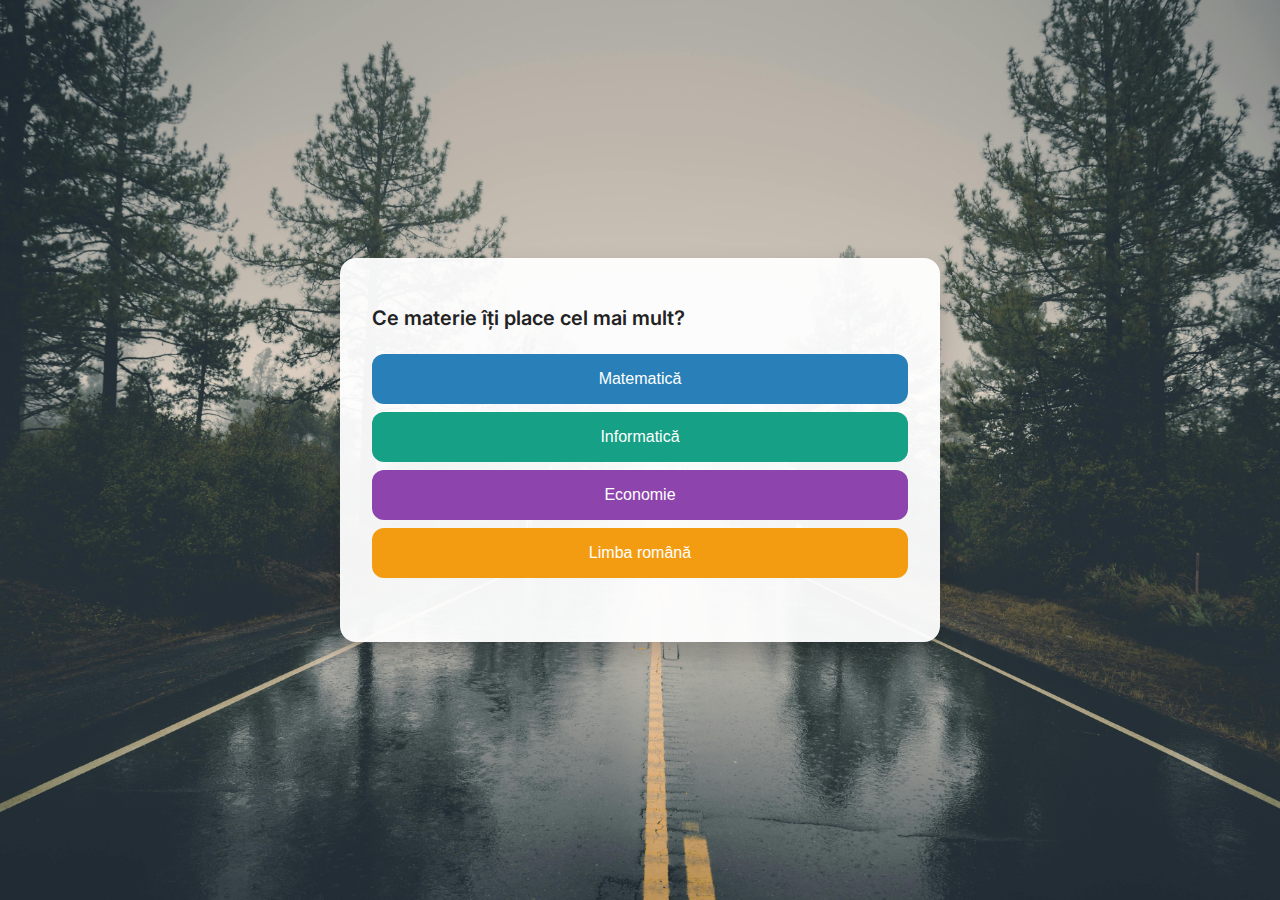
==== index.html @ ca8962f0 "f" ====
<!DOCTYPE html>
<html lang="ro">

<head>
    <meta charset="UTF-8">
    <meta name="viewport" content="width=device-width, initial-scale=1.0">
    <title>Chestionar - Specialități</title>
    <link href="https://fonts.googleapis.com/css2?family=Inter:wght@400;600;800&display=swap" rel="stylesheet">
    <style>
        * {
            box-sizing: border-box;
        }

        body {
            margin: 0;
            font-family: 'Inter', sans-serif;
            background: url('road.jpg') no-repeat center center fixed;
            background-size: cover;
            display: flex;
            align-items: center;
            justify-content: center;
            min-height: 100vh;
            padding: 1rem;
        }

        .card {
            background: rgba(255, 255, 255, 0.95);
            padding: 2rem;
            border-radius: 16px;
            max-width: 600px;
            width: 100%;
            box-shadow: 0 12px 24px rgba(0, 0, 0, 0.2);
            animation: fadeIn 0.6s ease;
        }

        @keyframes fadeIn {
            from {
                opacity: 0;
                transform: translateY(20px);
            }

            to {
                opacity: 1;
                transform: translateY(0);
            }
        }

        h2 {
            margin-bottom: 1.5rem;
            font-weight: 600;
            font-size: 1.25rem;
            color: #222;
        }

        .options button,
        .retry-btn {
            display: block;
            width: 100%;
            margin: 0.5rem 0;
            padding: 1rem;
            border: none;
            border-radius: 12px;
            color: white;
            cursor: pointer;
            font-size: 1rem;
            transition: transform 0.2s;
        }

        .options button:hover,
        .retry-btn:hover {
            transform: scale(1.02);
        }

        .retry-btn {
            background-color: #222;
        }

        .result {
            font-size: 1.4rem;
            font-weight: 600;
            text-align: center;
            margin-top: 2rem;
            color: #1a1a1a;
        }

        .result strong {
            color: #0070f3;
        }

        .gif {
            display: block;
            margin: 1rem auto;
            max-width: 100%;
            border-radius: 12px;
        }

        .link {
            text-align: center;
            margin-top: 1rem;
            font-size: 1rem;
        }

        .link a {
            color: #0070f3;
            text-decoration: none;
            font-weight: 600;
        }

        @media (max-width: 480px) {
            .card {
                padding: 1.2rem;
                border-radius: 12px;
            }

            h2 {
                font-size: 1.1rem;
            }

            .options button,
            .retry-btn {
                font-size: 0.95rem;
                padding: 0.8rem;
            }

            .result {
                font-size: 1.2rem;
            }

            .link {
                font-size: 0.95rem;
            }
        }
    </style>
</head>

<body>
    <div class="card">
        <div id="quiz">
            <h2 id="question">Întrebarea va apărea aici</h2>
            <div class="options" id="options"></div>
        </div>
        <div id="result" class="result"></div>
    </div>

    <script>
        const questions = [
            { q: "Ce materie îți place cel mai mult?", o: ["Matematică", "Informatică", "Economie", "Limba română"] },
            { q: "Cum preferi să lucrezi?", o: ["Rezolv probleme logice", "Scriu cod și testez", "Organizez documente sau finanțe", "Comunic cu oameni"] },
            { q: "Ce activitate te atrage cel mai mult?", o: ["Creez aplicații web", "Configurez rețele sau device-uri", "Lucrez cu facturi și registre", "Colaborez și scriu documente"] },
            { q: "Ce profil ți se potrivește?", o: ["Real", "Umanist", "Încă nu știu"] },
            { q: "Ai vrea un program mai scurt de 2-3 ani?", o: ["Da", "Nu", "Depinde", "Nu contează"] },
            { q: "Cum vezi viitorul profesional?", o: ["Programator", "Tehnician rețele", "Contabil", "Secretar", "Freelancer în IT", "Altceva / Nu știu încă"] },
            { q: "Ce te motivează cel mai mult?", o: ["Să creez ceva util", "Să rezolv probleme practice", "Să gestionez informații", "Să ajut și să comunic"] },
            { q: "Cât de mult îți place să lucrezi la PC?", o: ["Tot timpul", "Mult", "Doar când e nevoie", "Puțin"] },
            { q: "Cât de importantă este limba engleză pentru viitorul tău profesional?", o: ["Foarte importantă", "O folosesc ocazional", "Încă învăț", "Nu prea contează"] }
        ];

        const specialties = [
            "Programarea și testarea produselor program",
            "Dezvoltarea aplicațiilor web",
            "Rețele de calculatoare",
            "Rețele de calculatoare (instruire Dual)",
            "Contabilitate",
            "Servicii administrative și de secretariat",
            "Operator suport tehnic / introducere date"
        ];

        const descriptions = [
            "Înveți să creezi, testezi și menții aplicații software. Este ideal pentru viitorii programatori.",
            "Te specializezi în dezvoltarea și întreținerea site-urilor web moderne și aplicațiilor online.",
            "Dobândești cunoștințe în configurarea și administrarea rețelelor de calculatoare.",
            "Program intensiv cu practică reală în domeniul rețelelor, oferind experiență directă în companii.",
            "Îți formezi abilități în gestiunea contabilă, financiară și economică a unei companii.",
            "Înveți tehnici administrative, redactare documente și utilizare a software-urilor de birou.",
            "Te pregătești pentru a oferi suport IT și a lucra cu baze de date și introducere de informații."
        ];

        const colors = ["#2980b9", "#16a085", "#8e44ad", "#f39c12", "#d35400", "#2c3e50"];

        let step = 0;
        let total = 0;

        const questionEl = document.getElementById("question");
        const optionsEl = document.getElementById("options");
        const resultEl = document.getElementById("result");

        function showQuestion() {
            const current = questions[step];
            questionEl.innerText = current.q;
            optionsEl.innerHTML = "";
            current.o.forEach((opt, index) => {
                const btn = document.createElement("button");
                btn.textContent = opt;
                btn.style.backgroundColor = colors[index % colors.length];
                btn.onclick = () => handleAnswer(index);
                optionsEl.appendChild(btn);
            });
        }

        function handleAnswer(index) {
            total += index;
            step++;
            if (step < questions.length) {
                showQuestion();
            } else {
                const resultIndex = total % specialties.length;
                document.getElementById("quiz").style.display = "none";
                resultEl.innerHTML = `
          Specialitatea potrivită pentru tine este: <strong>${specialties[resultIndex]}</strong><br><br>
          <em>${descriptions[resultIndex]}</em>
          <br>
          <img class='gif' src='https://media.giphy.com/media/v1.Y2lkPTc5MGI3NjExOTl1bzd1YTZraHpya3ExM2dtZmt0ZGU0b2R1aTN3bTdxanBsdnpxdiZlcD12MV9naWZzX3NlYXJjaCZjdD1n/26ufdipQqU2lhNA4g/giphy.gif' alt='Bravo!'>
          <button class="retry-btn" onclick="window.location.reload()">Reia testul</button>
          <div class="link">Te așteptăm la <a href="https://ceiti.md/" target="_blank">ceiti.md</a>!</div>
        `;
            }
        }

        showQuestion();
    </script>
</body>

</html>
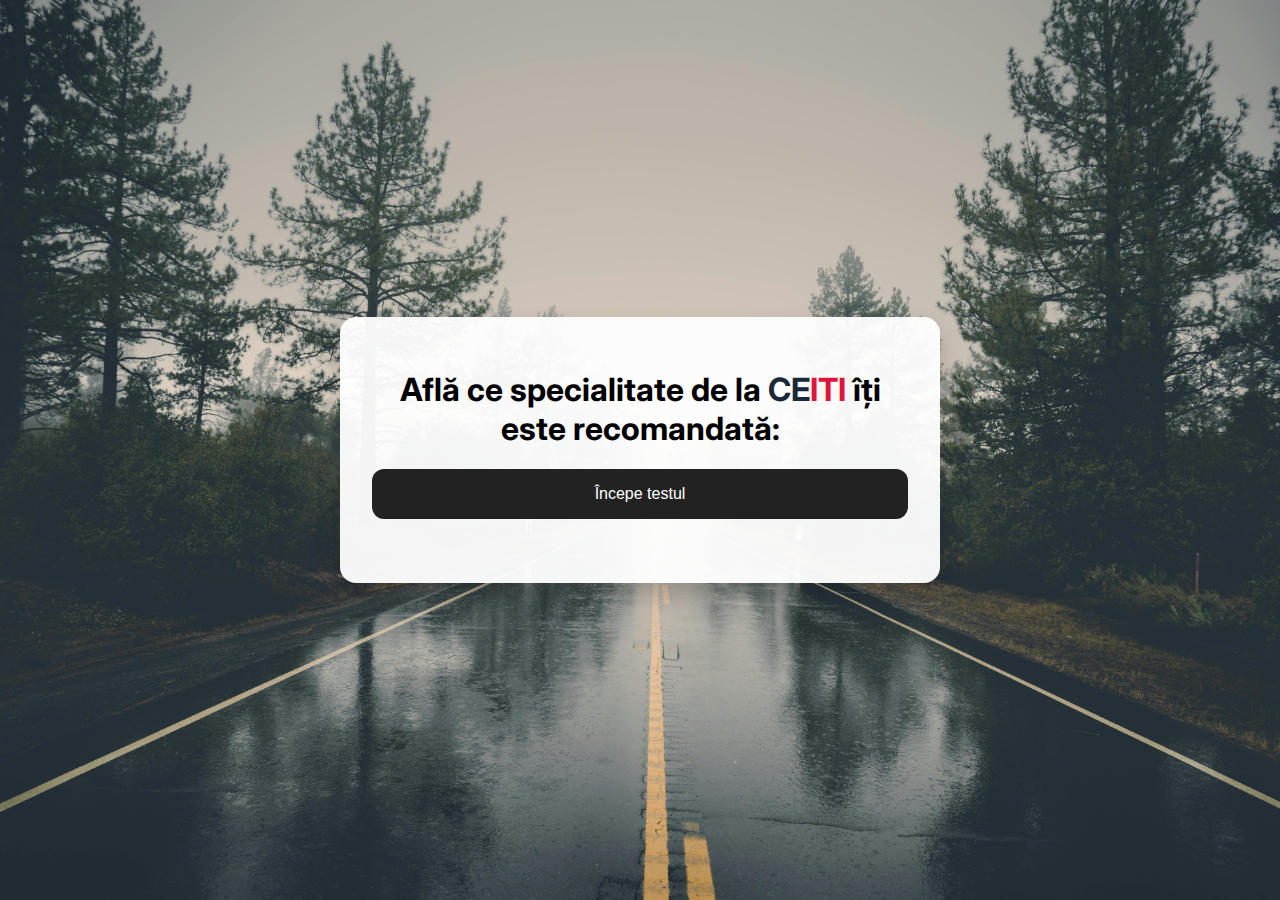
==== commit 2725c3de: "buton start si heading" ====
--- a/index.html
+++ b/index.html
@@ -106,6 +106,18 @@
             font-weight: 600;
         }
 
+        h1{
+            text-align: center;
+        }
+
+        .rosu{
+            color: #df153c;
+        }
+
+        .albastru{
+            color: #1a293a;
+        }
+
         @media (max-width: 480px) {
             .card {
                 padding: 1.2rem;
@@ -135,6 +147,8 @@
 
 <body>
     <div class="card">
+        <h1>Află ce specialitate de la <span class="rosu"><span class="albastru">CE</span>ITI</span> îți este recomandată:</h1>
+        <button id="startBtn" class="retry-btn" style="margin-top: 1rem;">Începe testul</button>
         <div id="quiz">
             <h2 id="question">Întrebarea va apărea aici</h2>
             <div class="options" id="options"></div>
@@ -216,7 +230,14 @@
             }
         }
 
-        showQuestion();
+        document.getElementById("quiz").style.display = "none";
+
+        document.getElementById("startBtn").addEventListener("click", () => {
+            document.getElementById("startBtn").style.display = "none";
+            document.getElementById("quiz").style.display = "block";
+            showQuestion();
+        });
+
     </script>
 </body>
 
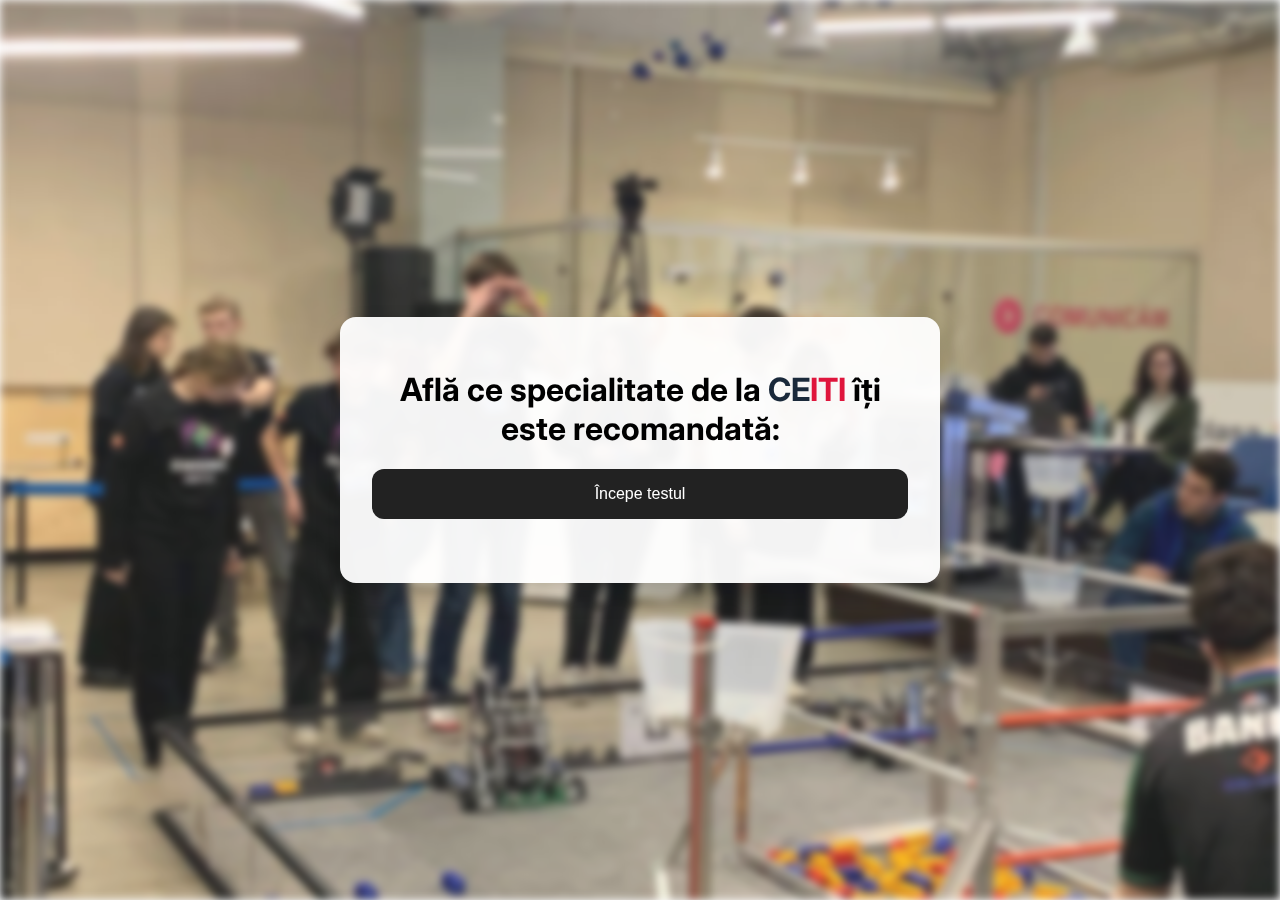
==== commit e703b9cf: "relativ" ====
--- a/index.html
+++ b/index.html
@@ -14,13 +14,28 @@
         body {
             margin: 0;
             font-family: 'Inter', sans-serif;
-            background: url('road.jpg') no-repeat center center fixed;
-            background-size: cover;
             display: flex;
             align-items: center;
             justify-content: center;
             min-height: 100vh;
             padding: 1rem;
+            position: relative;
+            overflow: hidden;
+        }
+
+        body::before {
+            content: "";
+            position: fixed;
+            top: 0;
+            left: 0;
+            width: 100%;
+            height: 100%;
+            background: url('robotik.jpg') no-repeat center center fixed;
+            background-size: cover;
+            filter: blur(4px);
+            /* aici setezi cât de mult să fie blur-ul */
+            z-index: -1;
+            opacity: 0.9;
         }
 
         .card {
@@ -106,15 +121,15 @@
             font-weight: 600;
         }
 
-        h1{
+        h1 {
             text-align: center;
         }
 
-        .rosu{
+        .rosu {
             color: #df153c;
         }
 
-        .albastru{
+        .albastru {
             color: #1a293a;
         }
 
@@ -147,7 +162,8 @@
 
 <body>
     <div class="card">
-        <h1>Află ce specialitate de la <span class="rosu"><span class="albastru">CE</span>ITI</span> îți este recomandată:</h1>
+        <h1>Află ce specialitate de la <span class="rosu"><span class="albastru">CE</span>ITI</span> îți este
+            recomandată:</h1>
         <button id="startBtn" class="retry-btn" style="margin-top: 1rem;">Începe testul</button>
         <div id="quiz">
             <h2 id="question">Întrebarea va apărea aici</h2>
@@ -158,14 +174,27 @@
 
     <script>
         const questions = [
-            { q: "Ce materie îți place cel mai mult?", o: ["Matematică", "Informatică", "Economie", "Limba română"] },
-            { q: "Cum preferi să lucrezi?", o: ["Rezolv probleme logice", "Scriu cod și testez", "Organizez documente sau finanțe", "Comunic cu oameni"] },
-            { q: "Ce activitate te atrage cel mai mult?", o: ["Creez aplicații web", "Configurez rețele sau device-uri", "Lucrez cu facturi și registre", "Colaborez și scriu documente"] },
-            { q: "Ce profil ți se potrivește?", o: ["Real", "Umanist", "Încă nu știu"] },
-            { q: "Ai vrea un program mai scurt de 2-3 ani?", o: ["Da", "Nu", "Depinde", "Nu contează"] },
-            { q: "Cum vezi viitorul profesional?", o: ["Programator", "Tehnician rețele", "Contabil", "Secretar", "Freelancer în IT", "Altceva / Nu știu încă"] },
-            { q: "Ce te motivează cel mai mult?", o: ["Să creez ceva util", "Să rezolv probleme practice", "Să gestionez informații", "Să ajut și să comunic"] },
+            //1
+            { q: "Ce dreaptă absolvezi?", o: ["Gimnaziu", "Școală profesională", "Liceul"] },
+            //2
+            { q: "Care este media notelor tale?", o: ["9-10", "8-9", "8-7", "6-7", "5"] },
+            //3
+            { q: "Ce materie îți place cel mai mult dintre acestea?", o: ["Matematică", "Informatică", "Economie", "Limba română"] },
+            //4
+            { q: "Ce profil crezi că ți se potrivește?", o: ["Real", "Umanist", "Încă nu știu"] },
+            //5
+            { q: "Ce activitate te atrage cel mai mult?", o: ["Rezolv probleme logice", "Scriu cod și testez", "Organizez documente sau finanțe", "Lucrez cu oameni"] },
+            //6
+            { q: "Ce ai prefera să faci în viitor?", o: ["Creez aplicații web", "Configurez rețele sau device-uri", "Lucrez cu facturi și registre", "Lucrez cu documentele și rezolvar probleme administrative"] },
+            //7
+            { q: "Ai vrea un program mai scurt de 3 ani?", o: ["Da", "Nu", "Depinde", "Nu contează"] },
+            //8
+            { q: "În calitate de ce îți vezi viitorul profesional?", o: ["Programator", "Freelancer în IT", "Designer WEB", "Tehnician rețele", "Contabil", "Secretar", "Altceva / Nu știu încă"] },
+            //9
+            { q: "Ce îți place să faci cel mai mult?", o: ["Să creez ceva util", "Să lucrez cu calculatoarele (cabluri, conectări)", "Să fac diverse proiecte pe diverse subiecte", "Să ajut și să comunic"] },
+            //10
             { q: "Cât de mult îți place să lucrezi la PC?", o: ["Tot timpul", "Mult", "Doar când e nevoie", "Puțin"] },
+            //11
             { q: "Cât de importantă este limba engleză pentru viitorul tău profesional?", o: ["Foarte importantă", "O folosesc ocazional", "Încă învăț", "Nu prea contează"] }
         ];
 
@@ -220,12 +249,12 @@
                 const resultIndex = total % specialties.length;
                 document.getElementById("quiz").style.display = "none";
                 resultEl.innerHTML = `
-          Specialitatea potrivită pentru tine este: <strong>${specialties[resultIndex]}</strong><br><br>
-          <em>${descriptions[resultIndex]}</em>
-          <br>
-          <img class='gif' src='https://media.giphy.com/media/v1.Y2lkPTc5MGI3NjExOTl1bzd1YTZraHpya3ExM2dtZmt0ZGU0b2R1aTN3bTdxanBsdnpxdiZlcD12MV9naWZzX3NlYXJjaCZjdD1n/26ufdipQqU2lhNA4g/giphy.gif' alt='Bravo!'>
-          <button class="retry-btn" onclick="window.location.reload()">Reia testul</button>
-          <div class="link">Te așteptăm la <a href="https://ceiti.md/" target="_blank">ceiti.md</a>!</div>
+            Specialitatea potrivită pentru tine este: <strong>${specialties[resultIndex]}</strong><br><br>
+            <em>${descriptions[resultIndex]}</em>
+            <br>
+            <img class='gif' src='https://media.giphy.com/media/v1.Y2lkPTc5MGI3NjExOTl1bzd1YTZraHpya3ExM2dtZmt0ZGU0b2R1aTN3bTdxanBsdnpxdiZlcD12MV9naWZzX3NlYXJjaCZjdD1n/26ufdipQqU2lhNA4g/giphy.gif' alt='Bravo!'>
+            <button class="retry-btn" onclick="window.location.reload()">Reia testul</button>
+            <div class="link">Te așteptăm la <a href="https://ceiti.md/" target="_blank">ceiti.md</a>!</div>
         `;
             }
         }
